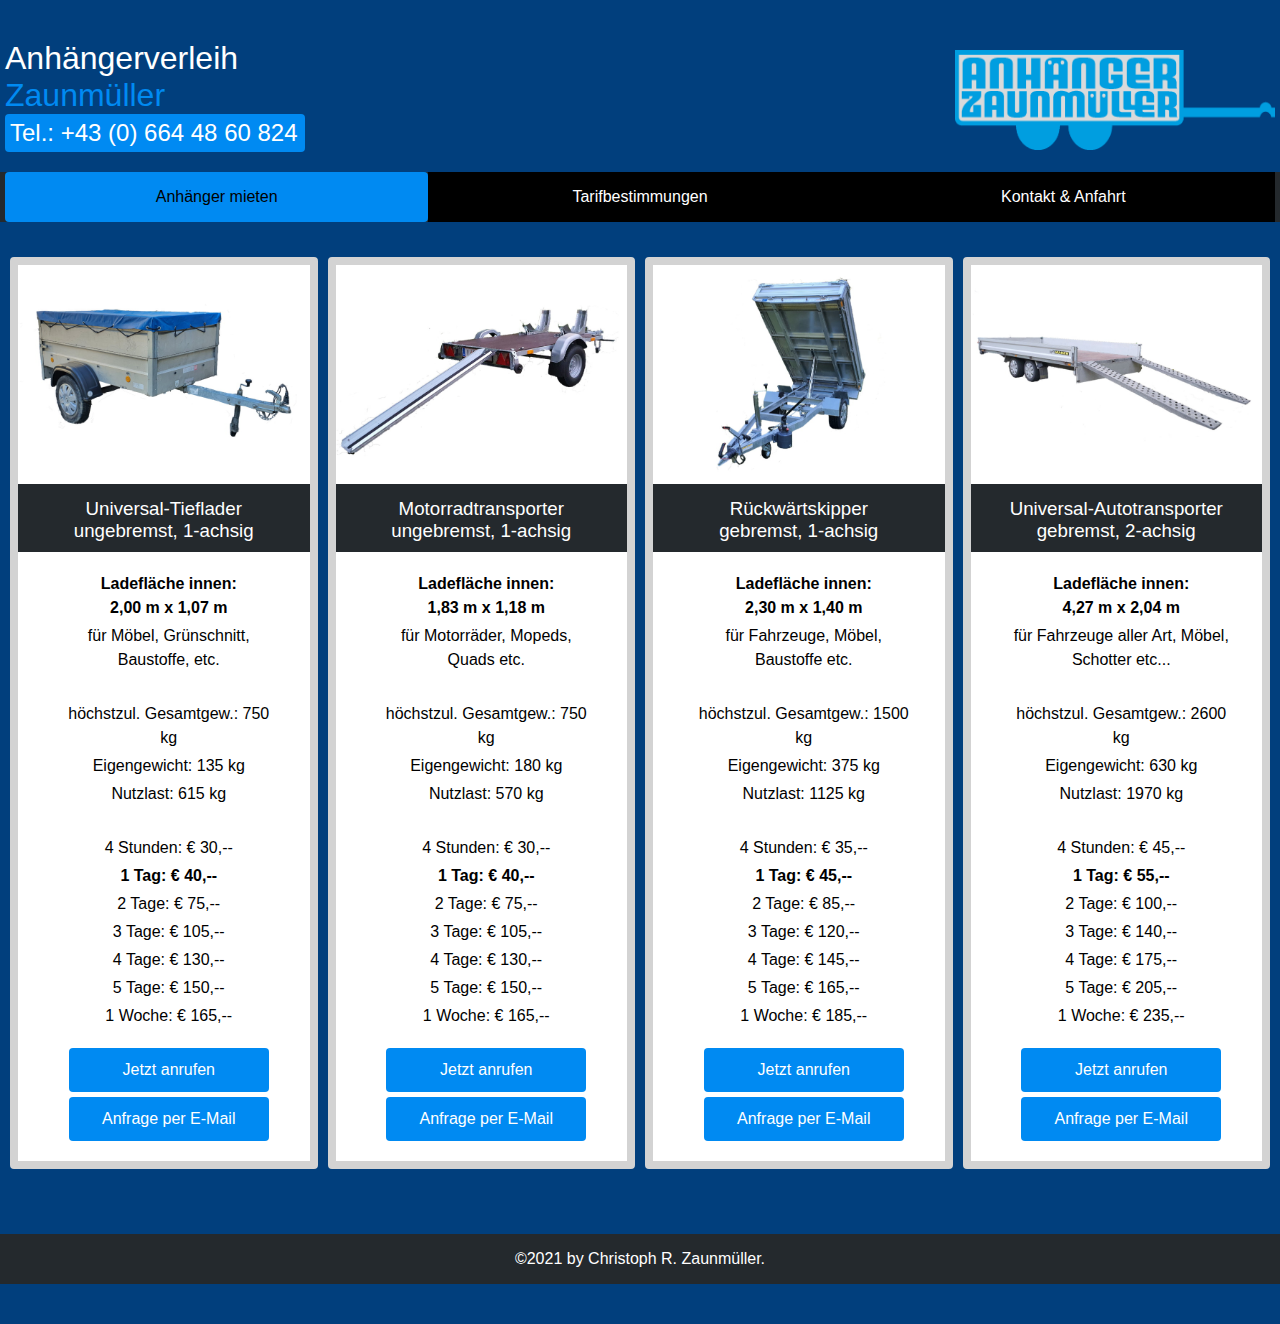
==== index.html @ d3599e5f "minor changes" ====
<!DOCTYPE html>
<html lang="de">
  <head>
    <meta charset="utf-8" />
    <meta name="viewport" content="width=device-width" />
    <title>Anh&auml;ngerverleih Zaunm&uuml;ller</title>
    <link rel="stylesheet" href="style.css">
  </head>
  <body>
    <div class='header'>
        <div class='header_headline'>
            <div>
                <h1>Anh&auml;ngerverleih <span class="blue_text">Zaunm&uuml;ller</span><h1>
            </div>
            <div class="blue_box"><a href="tel:+436644860824" >
                <h2>Tel.: +43 (0) 664 48 60 824​​</h2></a>
            </div>
        </div>
        <div class="logo">
            <img src="img/logo.png" width="320px" height="100px"/>
        </div>
    </div>
    <div class='menu'>
        <ul>
            <li><a href='index.html' class='active'>Anh&auml;nger mieten</a></li>
            <li><a href='tarife.html'>Tarifbestimmungen</a></li>
            <li><a href='kontakt.html'>Kontakt &amp; Anfahrt</a></li>
        </ul>
    </div>
    <div class='content'>
        <div>
            <a href='anh1.html' class='content_image'>
                <img src="img/Anh1.jpg"/>
                <h3>Universal-Tieflader<br />ungebremst, 1&#8209;achsig</h3>
                <div class='small_content_text'>
                    <div>ab € 30,--</div>
                </div>
            </a>
            <div class='content_text'>
                <ul>
                    <li class='content_bold'>Ladefläche innen:<br>2,00 m x 1,07 m</li>
                    <li>für Möbel, Grünschnitt, Baustoffe, etc.</li>
                    <div class='placeholder'></div>
                    <li>höchstzul. Gesamtgew.: 750 kg</li>
                    <li>Eigengewicht: 135 kg</li>
                    <li>Nutzlast: 615 kg</li>
                    <div class='placeholder'></div>
                    <li>4 Stunden: € 30,--</li>
                    <li class='content_bold'>1 Tag: € 40,--</li>
                    <li>2 Tage: € 75,--</li>
                    <li>3 Tage: € 105,--</li>
                    <li>4 Tage: € 130,--</li>
                    <li>5 Tage: € 150,--</li>
                    <li>1 Woche: € 165,--</li>
                </ul>
                <a href="tel:+436644860824" class='content_button'>Jetzt anrufen</a>
                <a href='mailto:user.chris15@gmail.com?subject=RESERVIERUNGSANFRAGE Kleiner Einachsanhänger' class='content_button'>Anfrage per E-Mail</a>
            </div>
        </div>
        <div>
            <a href='anh2.html' class='content_image'>
                <img src="img/Anh2.jpg"/>
                <h3>Motorradtransporter<br />ungebremst, 1&#8209;achsig</h3>
                <div class='small_content_text'>
                    <div>ab € 30,--</div>
                </div>
            </a>
            <div class='content_text'>
                <ul>
                    <li class='content_bold'>Ladefläche innen:<br>1,83 m x 1,18 m</li>
                    <li>für Motorräder, Mopeds, Quads etc.</li>
                    <div class='placeholder'></div>
                    <li>höchstzul. Gesamtgew.: 750 kg</li>
                    <li>Eigengewicht: 180 kg</li>
                    <li>Nutzlast: 570 kg</li>
                    <div class='placeholder'></div>
                    <li>4 Stunden: € 30,--</li>
                    <li class='content_bold'>1 Tag: € 40,--</li>
                    <li>2 Tage: € 75,--</li>
                    <li>3 Tage: € 105,--</li>
                    <li>4 Tage: € 130,--</li>
                    <li>5 Tage: € 150,--</li>
                    <li>1 Woche: € 165,--</li>
                </ul>
                <a href="tel:+436644860824" class='content_button'>Jetzt anrufen</a>
                <a href='mailto:user.chris15@gmail.com?subject=RESERVIERUNGSANFRAGE Kleiner Einachsanhänger' class='content_button'>Anfrage per E-Mail</a>
            </div>
        </div>
        <div>
            <a href='anh3.html' class="content_image">
                <img src="img/Anh3.jpg"/>
                <h3>Rückwärtskipper<br />gebremst, 1&#8209;achsig</h3>
                <div class='small_content_text extend_smal_content_text'>
                    <div>ab € 35,--</div>
                </div>
            </a>
            <div class='content_text'>
                <ul>
                    <li class='content_bold'>Ladefläche innen:<br>2,30 m x 1,40 m</li>
                    <li>für Fahrzeuge, Möbel, Baustoffe etc.</li>
                    <div class='placeholder'></div>
                    <li>höchstzul. Gesamtgew.: 1500 kg</li>
                    <li>Eigengewicht: 375 kg</li>
                    <li>Nutzlast: 1125 kg</li>
                    <div class='placeholder'></div>
                    <li>4 Stunden: € 35,--</li>
                    <li class='content_bold'>1 Tag: € 45,--</li>
                    <li>2 Tage: € 85,--</li>
                    <li>3 Tage: € 120,--</li>
                    <li>4 Tage: € 145,--</li>
                    <li>5 Tage: € 165,--</li>
                    <li>1 Woche: € 185,--</li>
                </ul>
                <a href="tel:+436644860824" class='content_button'>Jetzt anrufen</a>
                <a href='mailto:user.chris15@gmail.com?subject=RESERVIERUNGSANFRAGE Tandem Tieflader' class='content_button'>Anfrage per E-Mail</a>
            </div>
        </div>
        <div>
            <a href='anh4.html' class='content_image'>
                <img src="img/Anh4.jpg"/>
                <h3>Universal-Autotransporter<br />gebremst, 2&#8209;achsig</h3>
                <div class='small_content_text'>
                    <div>ab € 45,--</div>
                </div>
            </a>
            <div class='content_text'>
                <ul>
                    <li class='content_bold'>Ladefläche innen:<br>4,27 m x 2,04 m</li>
                    <li>für Fahrzeuge aller Art, Möbel, Schotter etc...</li>
                    <div class='placeholder'></div>
                    <li>höchstzul. Gesamtgew.: 2600 kg</li>
                    <li>Eigengewicht: 630 kg</li>
                    <li>Nutzlast: 1970 kg</li>
                    <div class='placeholder'></div>
                    <li>4 Stunden: € 45,--</li>
                    <li class='content_bold'>1 Tag: € 55,--</li>
                    <li>2 Tage: € 100,--</li>
                    <li>3 Tage: € 140,--</li>
                    <li>4 Tage: € 175,--</li>
                    <li>5 Tage: € 205,--</li>
                    <li>1 Woche: € 235,--</li>
                </ul>
                <a href="tel:+436644860824" class='content_button'>Jetzt anrufen</a>
                <a href='mailto:user.chris15@gmail.com?subject=RESERVIERUNGSANFRAGE Tandem Hochlader' class='content_button'>Anfrage per E-Mail</a>
            </div>
        </div>
    </div>
    <div class='footer'>
        &copy;2021 by Christoph R. Zaunmüller. 
    </div>
  </body>
</html>
---- style.css ----
* {
    margin: 0;
    padding: 0;
    box-sizing: border-box;
    font-family: Century Gothic, CenturyGothic, AppleGothic, Arial, sans-serif;
}


html {
  font-family: "Century Gothic", CenturyGothic, sans-serif;
  font-weight: 400;
  font-style: normal;
}

body {
    background-color: rgb(1,63,125);
    padding: 40px 0;
    min-width: 430px;
}
div.header {
    background-color: rgb(1,63,125);
    margin: 0 auto;
    max-width: 1270px;
    color: white;
    display: flex;
    justify-content: space-between;
}

div.header > div {
    min-height: 100px;
    max-width: 300px;
    min-width: 300px;
    flex: 1;
}

div.header > div.logo {
    max-width: 320px;
    min-width: 320px;
    height: 100px;
    flex: 1;
    display: block;
    margin-top: 10px;
}

h1, h2, h3 {
    font-weight: normal;
}

.blue_text {
    color: rgb(0,138,242);
}

.blue_box {
    padding: 5px;
    background-color: rgb(0,138,242);
    color: white;
    border-radius: 4px;
    width: 300px;
}

.content_bold {
    font-weight: bold;
}


div.menu {
    background-color: rgb(36,41,45);
    min-height: 50px;
    margin: 20px 0;
}

.menu ul {
    list-style: none;
    max-width: 1270px;
    margin: 0 auto;
    display: flex;
}
.menu li {
    flex: 1;
}
.menu li a {
    background-color: black;
    color: white;
    transition: 0.2s;
    text-decoration: none;
    padding: 16px 5px;
    display: inline-block;
    width: 100%;
    text-align: center;
}

.menu li a.active {
    background-color: rgb(0,138,242);
    color: black;
    border-radius: 4px;
}

.menu li a:hover {
    background-color: rgb(0,138,242);
    border-radius: 4px;
}
div.content, div.content_solo {
    max-width: 1280px;
    margin: 30px auto 60px auto;
    display: flex;
    justify-content: space-between;
    padding: 0 5px;
}

div.content > div, div.content_solo > div {
    background-color: white;
    border: 8px solid lightgrey;
    min-width: 200px;
    border-radius: 4px;
    text-align: center;
}

div.content > div {
    margin: 5px;
}

div.content_solo > div {
    margin: 5px auto 5px auto;
}

div.content_solo div.content_image,
div.content a.content_image {
    display: block;
    background-color: rgb(36,41,45);
    color: white;
}
div.content_image img, a.content_image img {
    width: 100%;
}

a.content_image {
    text-decoration: none;
}


div.content div.content_text, div.content_solo div.content_text {
    margin: 20px 30px 20px 40px;
    line-height: 150%;
    font-size: 16px;
}

div.content div.content_text ul, div.content_solo div.content_text ul {
    list-style: none;
    margin: 20px 0;
}

div.content div.content_text li, div.content_solo div.content_text li {
    margin: 4px 0;
}

div.content div.content_text a, div.content_solo div.content_text a {
    display: block;
    width: 200px;
    background-color: rgb(0,138,242);
    color: white;
    transition: 0.2s;
    text-decoration: none;
    padding: 10px 10px;
    text-align: center;
    margin: 5px auto 5px auto;
    border-radius: 4px;
}

.blue_box a {
    color: white;
    text-decoration: none;
}
div.blue_box:hover {
    background-color: rgb(36,41,45);
}

div.content div.content_text a:hover,
div.content_solo div.content_text a:hover {
    background-color: rgb(36,41,45);
}

h3 {
   padding: 10px;
}

div.content_normal {
    color: white;
    max-width: 940px;
    margin: 30px auto 60px auto;
    line-height: 150%;
    padding: 0 10px;
}

div.content_normal p {
    padding: 5px;
}

div.content_normal h3 {
    padding: 5px;
}

div.placeholder {
    margin: 30px;
}

div.footer {
    background-color: rgb(36,41,45);
    min-height: 50px;
    margin: 5 0;
    padding: 16px 0;
    text-align: center;
    color: white;
}
div.small_content_text {
    display: none;
    color: white;
    background-color: rgb(36,41,45);
    padding-bottom: 10px;
}

div.extend_smal_content_text {
    height: 48px;
}

.map {
    width: 100%;
    height: 450px;
}

@media all and (max-width: 960px) {
    .menu ul, .header, .content {
        flex-wrap: wrap;
    }
    .menu li, .header > div {
        flex: 1 1 50%;
        flex-basis: 100%;
    }
    .content > div {
        flex: 1 1 calc(50% - 20px);
    }

    div.content div.content_text {
        display: none;
    }
    div.header > div {
        margin-left: auto;
        margin-right: auto;
    }
    div.header h1 {
        text-align: center;
    }
    .blue_box {
        margin-left: auto;
        margin-right: auto;
    }
    .blue_box a {
        font-size: 11px;
        text-align: center;
    }
    div.small_content_text {
        display: block;
    }
    
    div.small_content_text {
        display: block;
    }

    a.content_image h3 {
        font-size: 14px;
    }
    
}
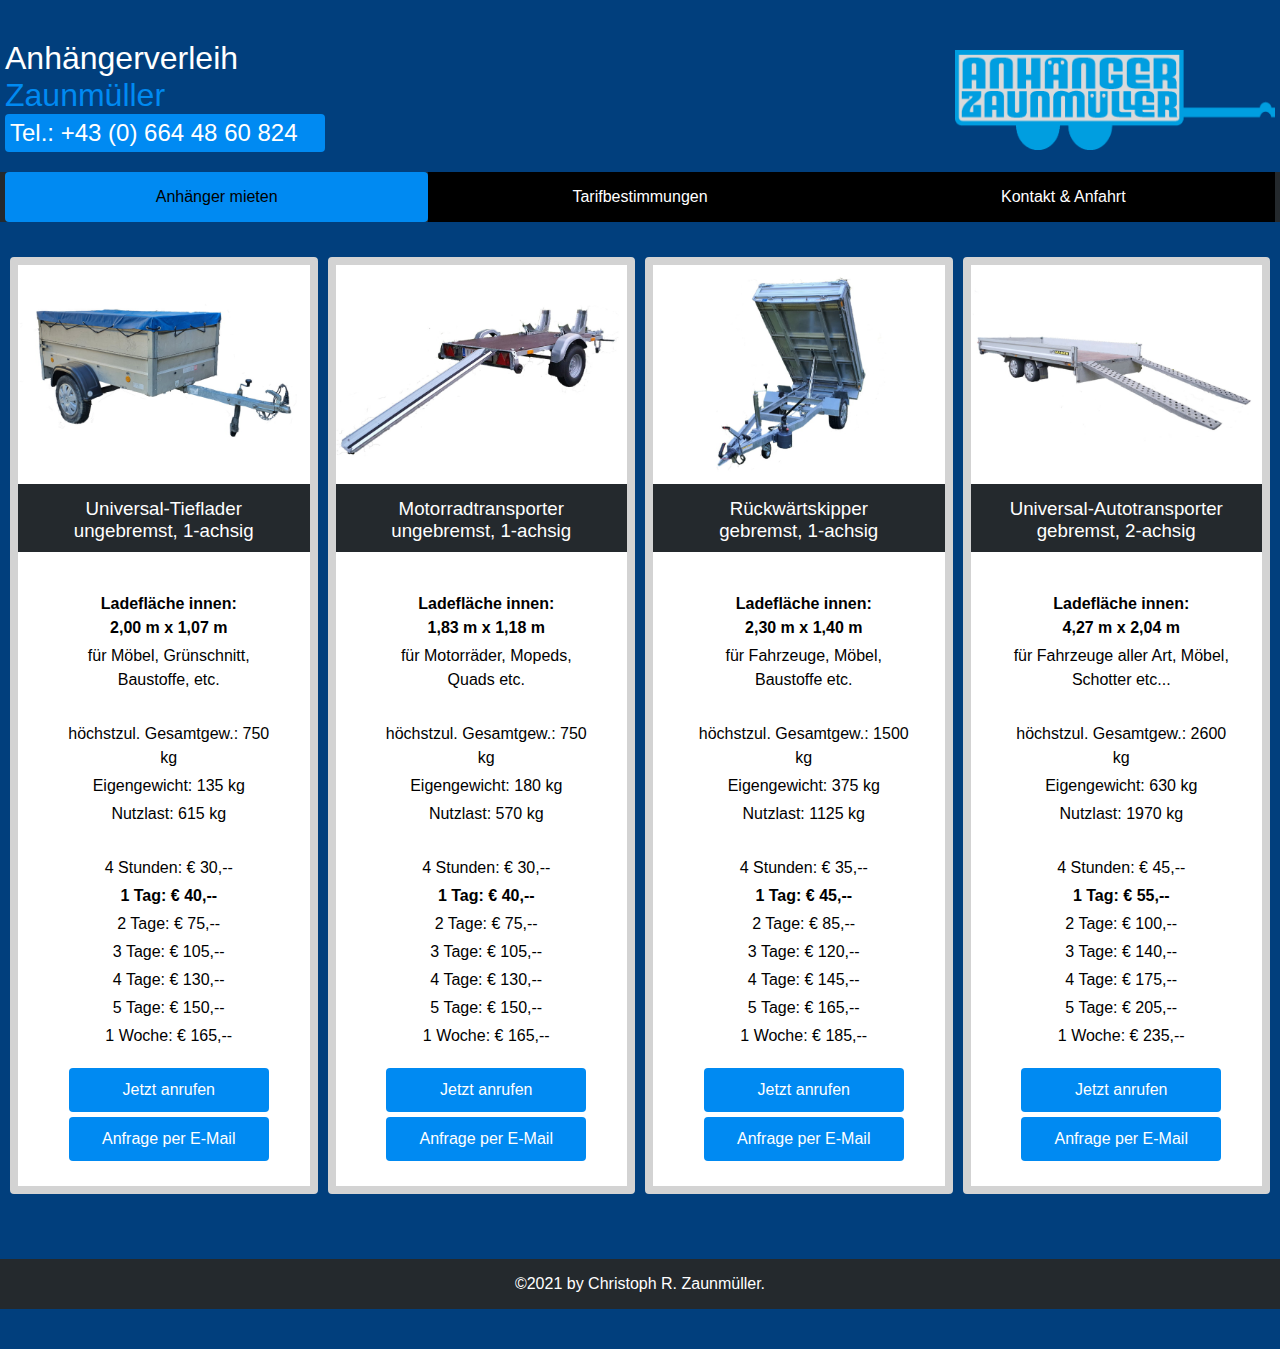
==== commit ea6f4fed: "fix mail and white stripe" ====
--- a/index.html
+++ b/index.html
@@ -54,7 +54,7 @@
                     <li>1 Woche: € 165,--</li>
                 </ul>
                 <a href="tel:+436644860824" class='content_button'>Jetzt anrufen</a>
-                <a href='mailto:user.chris15@gmail.com?subject=RESERVIERUNGSANFRAGE Kleiner Einachsanhänger' class='content_button'>Anfrage per E-Mail</a>
+                <a href='mailto:anfrage@verleih-linz.at?subject=RESERVIERUNGSANFRAGE Universal-Tieflader' class='content_button'>Anfrage per E-Mail</a>
             </div>
         </div>
         <div>
@@ -83,14 +83,14 @@
                     <li>1 Woche: € 165,--</li>
                 </ul>
                 <a href="tel:+436644860824" class='content_button'>Jetzt anrufen</a>
-                <a href='mailto:user.chris15@gmail.com?subject=RESERVIERUNGSANFRAGE Kleiner Einachsanhänger' class='content_button'>Anfrage per E-Mail</a>
+                <a href='mailto:anfrage@verleih-linz.at?subject=RESERVIERUNGSANFRAGE Motorradtransporter' class='content_button'>Anfrage per E-Mail</a>
             </div>
         </div>
         <div>
             <a href='anh3.html' class="content_image">
                 <img src="img/Anh3.jpg"/>
                 <h3>Rückwärtskipper<br />gebremst, 1&#8209;achsig</h3>
-                <div class='small_content_text extend_smal_content_text'>
+                <div class='small_content_text'>
                     <div>ab € 35,--</div>
                 </div>
             </a>
@@ -112,7 +112,7 @@
                     <li>1 Woche: € 185,--</li>
                 </ul>
                 <a href="tel:+436644860824" class='content_button'>Jetzt anrufen</a>
-                <a href='mailto:user.chris15@gmail.com?subject=RESERVIERUNGSANFRAGE Tandem Tieflader' class='content_button'>Anfrage per E-Mail</a>
+                <a href='mailto:anfrage@verleih-linz.at?subject=RESERVIERUNGSANFRAGE Rückwärtskipper' class='content_button'>Anfrage per E-Mail</a>
             </div>
         </div>
         <div>
@@ -141,7 +141,7 @@
                     <li>1 Woche: € 235,--</li>
                 </ul>
                 <a href="tel:+436644860824" class='content_button'>Jetzt anrufen</a>
-                <a href='mailto:user.chris15@gmail.com?subject=RESERVIERUNGSANFRAGE Tandem Hochlader' class='content_button'>Anfrage per E-Mail</a>
+                <a href='mailto:anfrage@verleih-linz.at?subject=RESERVIERUNGSANFRAGE Universal-Autotransporter' class='content_button'>Anfrage per E-Mail</a>
             </div>
         </div>
     </div>
--- a/style.css
+++ b/style.css
@@ -28,8 +28,8 @@
 
 div.header > div {
     min-height: 100px;
-    max-width: 300px;
-    min-width: 300px;
+    max-width: 320px;
+    min-width: 320px;
     flex: 1;
 }
 
@@ -55,7 +55,7 @@
     background-color: rgb(0,138,242);
     color: white;
     border-radius: 4px;
-    width: 300px;
+    width: 320px;
 }
 
 .content_bold {
@@ -108,7 +108,7 @@
 }
 
 div.content > div, div.content_solo > div {
-    background-color: white;
+    background-color: rgb(36,41,45);
     border: 8px solid lightgrey;
     min-width: 200px;
     border-radius: 4px;
@@ -139,9 +139,10 @@
 
 
 div.content div.content_text, div.content_solo div.content_text {
-    margin: 20px 30px 20px 40px;
+    padding: 20px 30px 20px 40px;
     line-height: 150%;
     font-size: 16px;
+    background-color: #FFF;
 }
 
 div.content div.content_text ul, div.content_solo div.content_text ul {
@@ -218,10 +219,6 @@
     padding-bottom: 10px;
 }
 
-div.extend_smal_content_text {
-    height: 48px;
-}
-
 .map {
     width: 100%;
     height: 450px;
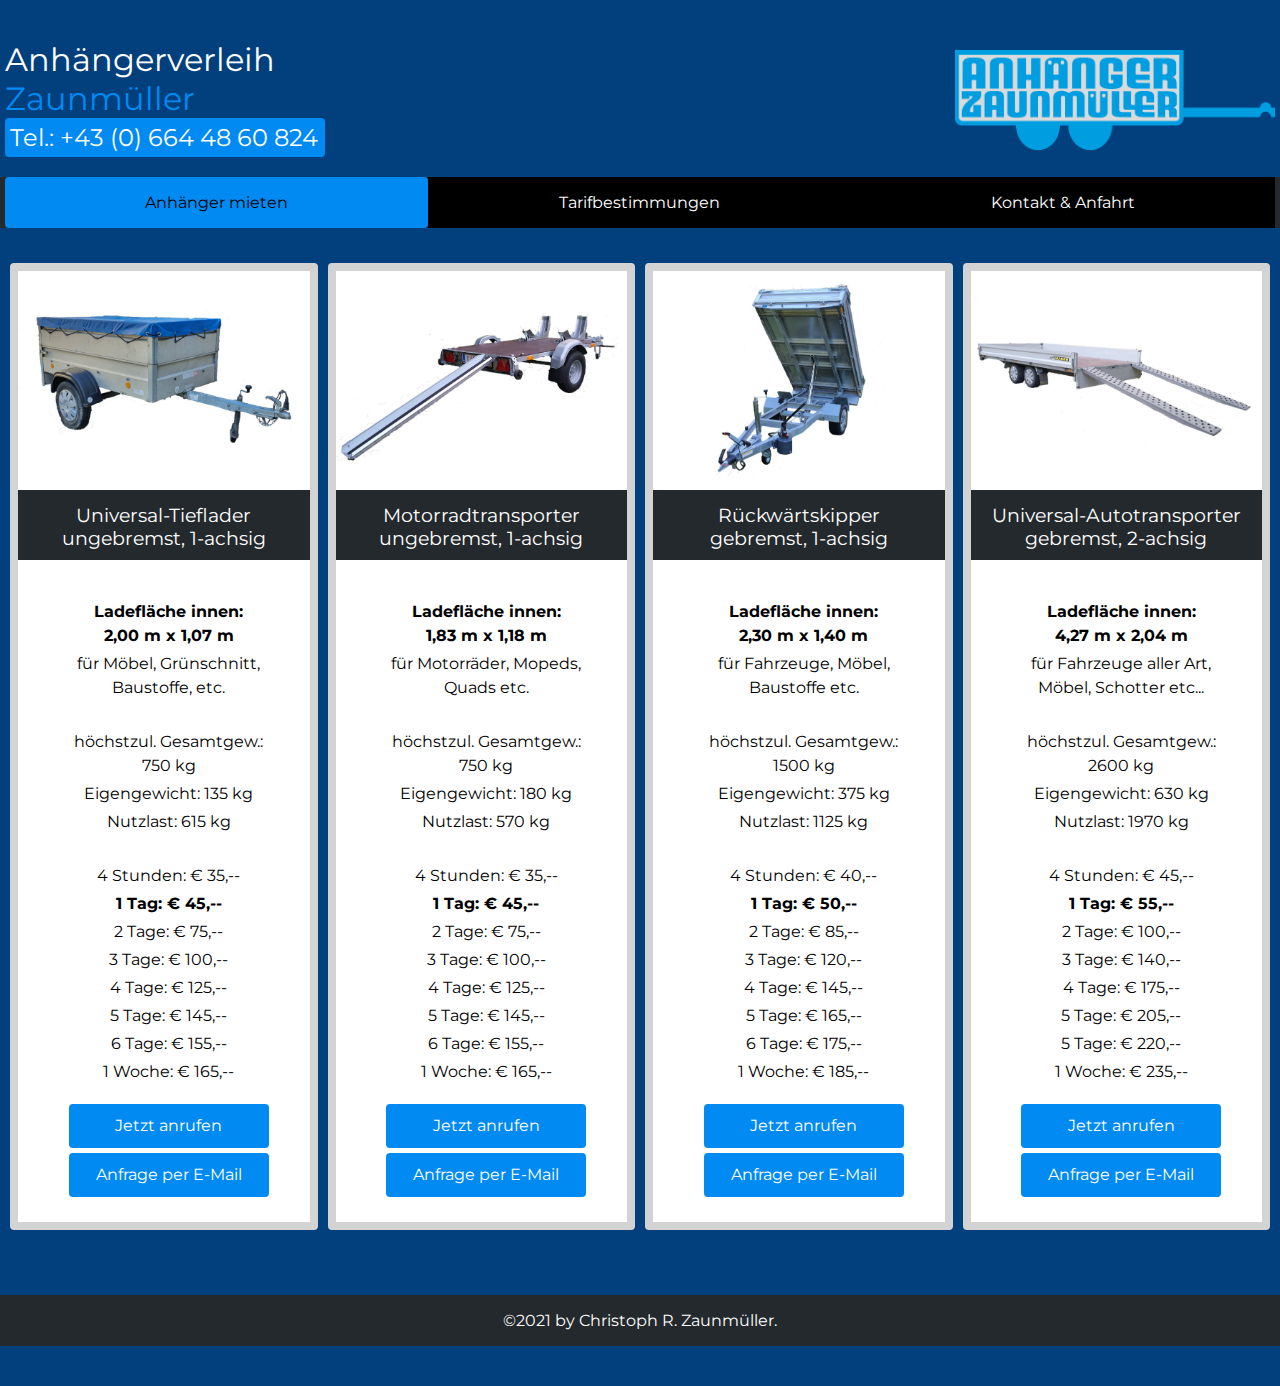
==== commit 9bbf6ab5: "tarifanpassungen, custom font" ====
--- a/index.html
+++ b/index.html
@@ -33,7 +33,7 @@
                 <img src="img/Anh1.jpg"/>
                 <h3>Universal-Tieflader<br />ungebremst, 1&#8209;achsig</h3>
                 <div class='small_content_text'>
-                    <div>ab € 30,--</div>
+                    <div>ab € 35,--</div>
                 </div>
             </a>
             <div class='content_text'>
@@ -45,12 +45,13 @@
                     <li>Eigengewicht: 135 kg</li>
                     <li>Nutzlast: 615 kg</li>
                     <div class='placeholder'></div>
-                    <li>4 Stunden: € 30,--</li>
-                    <li class='content_bold'>1 Tag: € 40,--</li>
+                    <li>4 Stunden: € 35,--</li>
+                    <li class='content_bold'>1 Tag: € 45,--</li>
                     <li>2 Tage: € 75,--</li>
-                    <li>3 Tage: € 105,--</li>
-                    <li>4 Tage: € 130,--</li>
-                    <li>5 Tage: € 150,--</li>
+                    <li>3 Tage: € 100,--</li>
+                    <li>4 Tage: € 125,--</li>
+                    <li>5 Tage: € 145,--</li>
+                    <li>6 Tage: € 155,--</li>
                     <li>1 Woche: € 165,--</li>
                 </ul>
                 <a href="tel:+436644860824" class='content_button'>Jetzt anrufen</a>
@@ -62,7 +63,7 @@
                 <img src="img/Anh2.jpg"/>
                 <h3>Motorradtransporter<br />ungebremst, 1&#8209;achsig</h3>
                 <div class='small_content_text'>
-                    <div>ab € 30,--</div>
+                    <div>ab € 35,--</div>
                 </div>
             </a>
             <div class='content_text'>
@@ -74,12 +75,13 @@
                     <li>Eigengewicht: 180 kg</li>
                     <li>Nutzlast: 570 kg</li>
                     <div class='placeholder'></div>
-                    <li>4 Stunden: € 30,--</li>
-                    <li class='content_bold'>1 Tag: € 40,--</li>
+                    <li>4 Stunden: € 35,--</li>
+                    <li class='content_bold'>1 Tag: € 45,--</li>
                     <li>2 Tage: € 75,--</li>
-                    <li>3 Tage: € 105,--</li>
-                    <li>4 Tage: € 130,--</li>
-                    <li>5 Tage: € 150,--</li>
+                    <li>3 Tage: € 100,--</li>
+                    <li>4 Tage: € 125,--</li>
+                    <li>5 Tage: € 145,--</li>
+                    <li>6 Tage: € 155,--</li>
                     <li>1 Woche: € 165,--</li>
                 </ul>
                 <a href="tel:+436644860824" class='content_button'>Jetzt anrufen</a>
@@ -91,7 +93,7 @@
                 <img src="img/Anh3.jpg"/>
                 <h3>Rückwärtskipper<br />gebremst, 1&#8209;achsig</h3>
                 <div class='small_content_text'>
-                    <div>ab € 35,--</div>
+                    <div>ab € 40,--</div>
                 </div>
             </a>
             <div class='content_text'>
@@ -103,12 +105,13 @@
                     <li>Eigengewicht: 375 kg</li>
                     <li>Nutzlast: 1125 kg</li>
                     <div class='placeholder'></div>
-                    <li>4 Stunden: € 35,--</li>
-                    <li class='content_bold'>1 Tag: € 45,--</li>
+                    <li>4 Stunden: € 40,--</li>
+                    <li class='content_bold'>1 Tag: € 50,--</li>
                     <li>2 Tage: € 85,--</li>
                     <li>3 Tage: € 120,--</li>
                     <li>4 Tage: € 145,--</li>
                     <li>5 Tage: € 165,--</li>
+                    <li>6 Tage: € 175,--</li>
                     <li>1 Woche: € 185,--</li>
                 </ul>
                 <a href="tel:+436644860824" class='content_button'>Jetzt anrufen</a>
@@ -138,6 +141,7 @@
                     <li>3 Tage: € 140,--</li>
                     <li>4 Tage: € 175,--</li>
                     <li>5 Tage: € 205,--</li>
+                    <li>5 Tage: € 220,--</li>
                     <li>1 Woche: € 235,--</li>
                 </ul>
                 <a href="tel:+436644860824" class='content_button'>Jetzt anrufen</a>
--- a/style.css
+++ b/style.css
@@ -1,15 +1,17 @@
+@import url('https://fonts.googleapis.com/css2?family=Montserrat:wght@300&display=swap');
+
 * {
     margin: 0;
     padding: 0;
     box-sizing: border-box;
-    font-family: Century Gothic, CenturyGothic, AppleGothic, Arial, sans-serif;
 }
 
 
 html {
-  font-family: "Century Gothic", CenturyGothic, sans-serif;
+  /*font-family: "Qahiri", "Century Gothic", CenturyGothic, AppleGothic, sans-serif;
   font-weight: 400;
-  font-style: normal;
+  font-style: normal;*/
+  font-family: 'Montserrat', sans-serif;
 }
 
 body {
@@ -108,7 +110,7 @@
 }
 
 div.content > div, div.content_solo > div {
-    background-color: rgb(36,41,45);
+    background-color: white;
     border: 8px solid lightgrey;
     min-width: 200px;
     border-radius: 4px;
@@ -156,7 +158,8 @@
 
 div.content div.content_text a, div.content_solo div.content_text a {
     display: block;
-    width: 200px;
+    max-width: 200px;
+    min-width: 100px;
     background-color: rgb(0,138,242);
     color: white;
     transition: 0.2s;
@@ -232,8 +235,9 @@
         flex: 1 1 50%;
         flex-basis: 100%;
     }
-    .content > div {
+    div.content > div {
         flex: 1 1 calc(50% - 20px);
+        background-color: rgb(36,41,45);
     }
 
     div.content div.content_text {
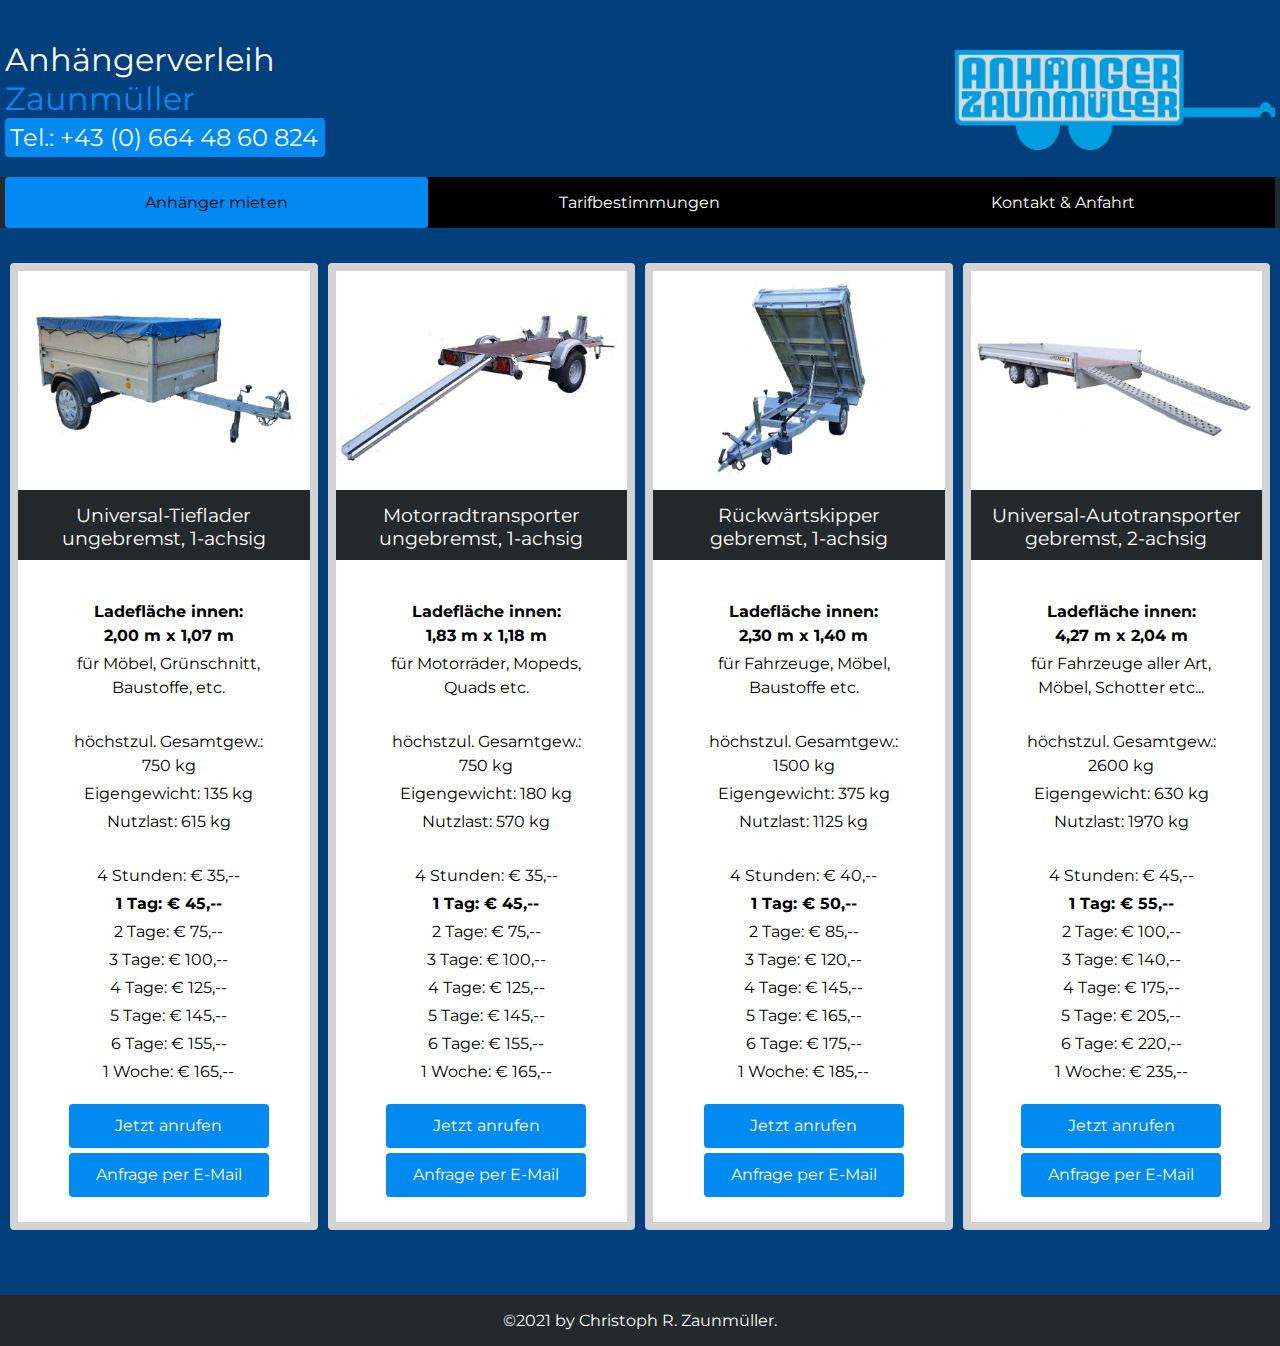
==== commit 5566893c: "fix typos and border" ====
--- a/index.html
+++ b/index.html
@@ -141,7 +141,7 @@
                     <li>3 Tage: € 140,--</li>
                     <li>4 Tage: € 175,--</li>
                     <li>5 Tage: € 205,--</li>
-                    <li>5 Tage: € 220,--</li>
+                    <li>6 Tage: € 220,--</li>
                     <li>1 Woche: € 235,--</li>
                 </ul>
                 <a href="tel:+436644860824" class='content_button'>Jetzt anrufen</a>
--- a/style.css
+++ b/style.css
@@ -12,12 +12,17 @@
   font-weight: 400;
   font-style: normal;*/
   font-family: 'Montserrat', sans-serif;
+  min-height: 100%;
+  height: 1px;
 }
 
 body {
     background-color: rgb(1,63,125);
-    padding: 40px 0;
+    padding: 40px 0 0 0;
     min-width: 430px;
+    min-height: 100%;
+    height: 1px;
+
 }
 div.header {
     background-color: rgb(1,63,125);
@@ -195,6 +200,10 @@
     padding: 0 10px;
 }
 
+div.content_normal, div.content {
+    min-height: calc(100% - 330px);
+}
+
 div.content_normal p {
     padding: 5px;
 }
@@ -210,7 +219,7 @@
 div.footer {
     background-color: rgb(36,41,45);
     min-height: 50px;
-    margin: 5 0;
+    margin: 5px 0;
     padding: 16px 0;
     text-align: center;
     color: white;
@@ -243,6 +252,11 @@
     div.content div.content_text {
         display: none;
     }
+
+    div.content_normal, div.content {
+        min-height: calc(100% - 425px);
+    }
+
     div.header > div {
         margin-left: auto;
         margin-right: auto;
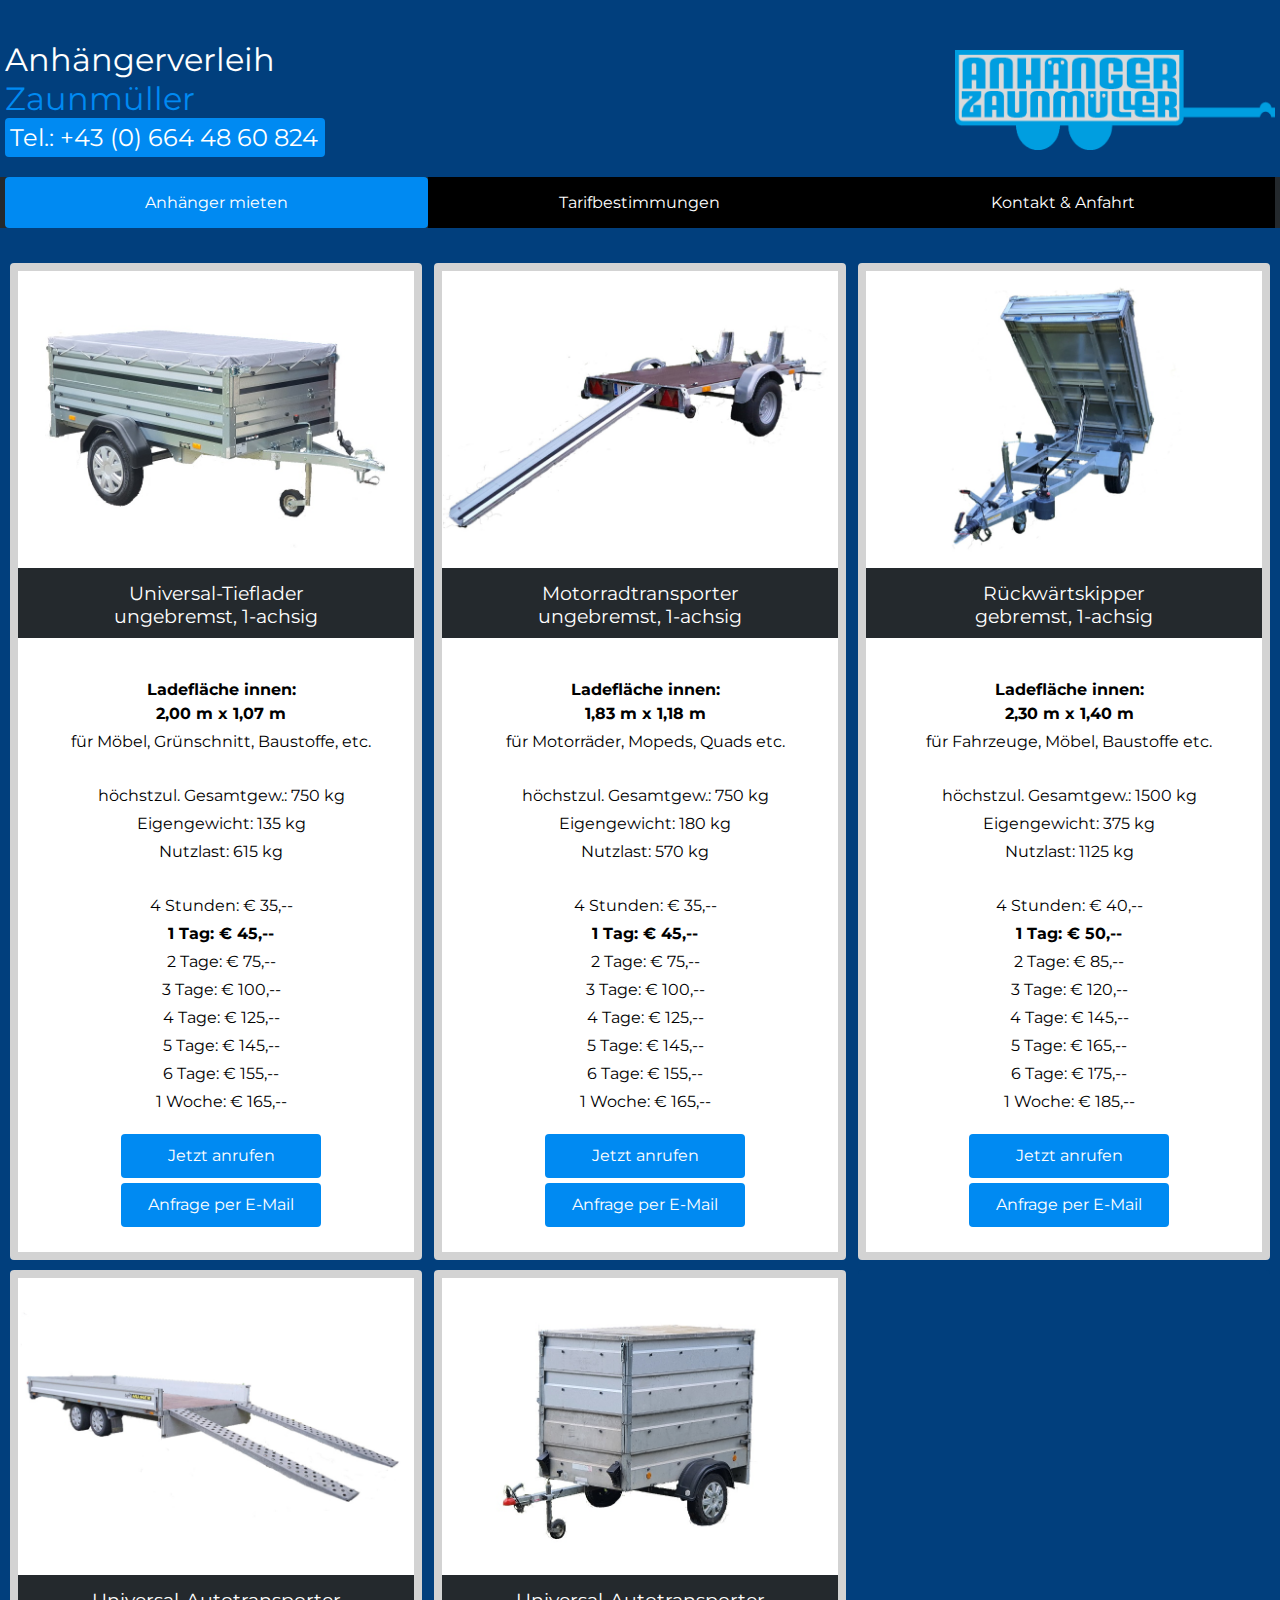
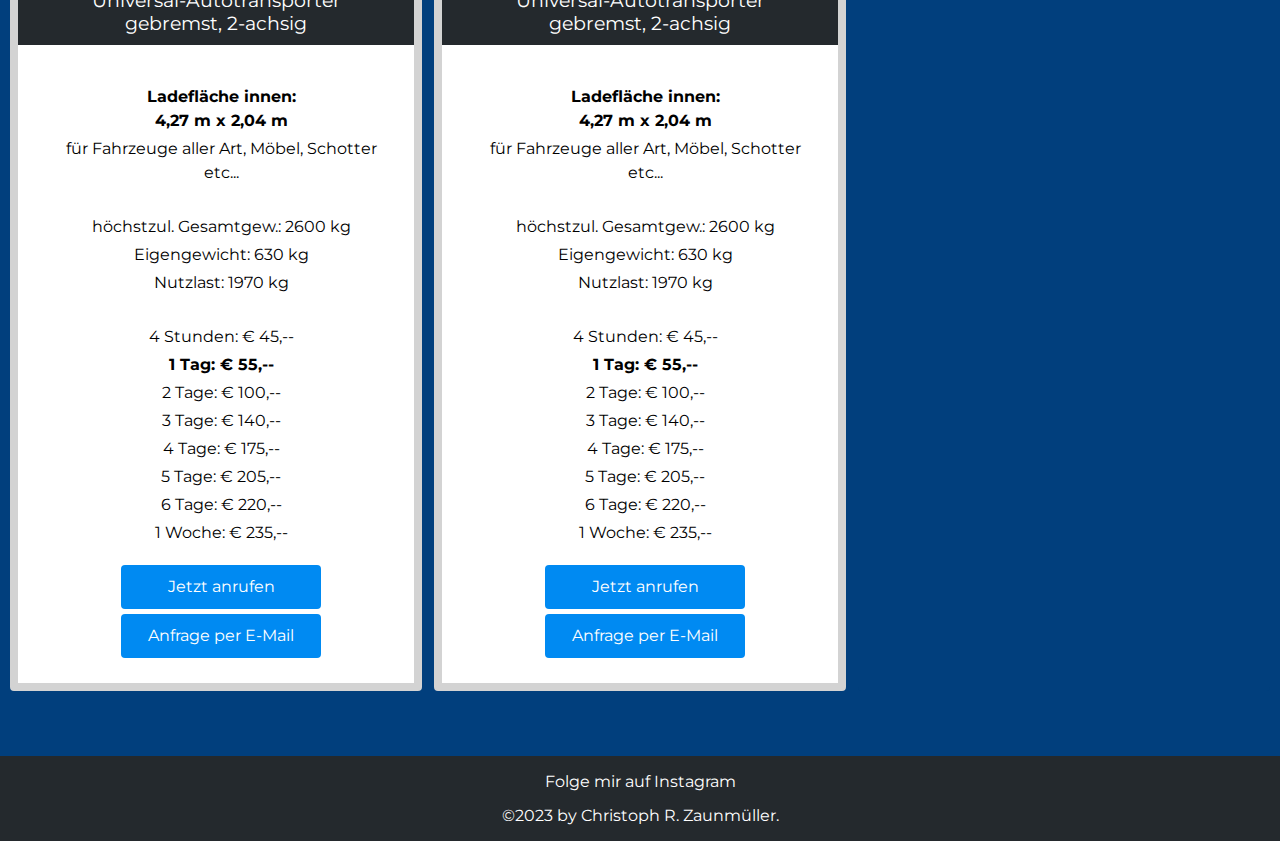
==== commit 3f84b285: "updates" ====
--- a/index.html
+++ b/index.html
@@ -30,7 +30,7 @@
     <div class='content'>
         <div>
             <a href='anh1.html' class='content_image'>
-                <img src="img/Anh1.jpg"/>
+                <img src="img/Anh5.jpg"/>
                 <h3>Universal-Tieflader<br />ungebremst, 1&#8209;achsig</h3>
                 <div class='small_content_text'>
                     <div>ab € 35,--</div>
@@ -148,9 +148,43 @@
                 <a href='mailto:anfrage@verleih-linz.at?subject=RESERVIERUNGSANFRAGE Universal-Autotransporter' class='content_button'>Anfrage per E-Mail</a>
             </div>
         </div>
+        <div>
+            <a href='anh5.html' class='content_image'>
+                <img src="img/Anh6.jpg"/>
+                <h3>Universal-Autotransporter<br />gebremst, 2&#8209;achsig</h3>
+                <div class='small_content_text'>
+                    <div>ab € 45,--</div>
+                </div>
+            </a>
+            <div class='content_text'>
+                <ul>
+                    <li class='content_bold'>Ladefläche innen:<br>4,27 m x 2,04 m</li>
+                    <li>für Fahrzeuge aller Art, Möbel, Schotter etc...</li>
+                    <div class='placeholder'></div>
+                    <li>höchstzul. Gesamtgew.: 2600 kg</li>
+                    <li>Eigengewicht: 630 kg</li>
+                    <li>Nutzlast: 1970 kg</li>
+                    <div class='placeholder'></div>
+                    <li>4 Stunden: € 45,--</li>
+                    <li class='content_bold'>1 Tag: € 55,--</li>
+                    <li>2 Tage: € 100,--</li>
+                    <li>3 Tage: € 140,--</li>
+                    <li>4 Tage: € 175,--</li>
+                    <li>5 Tage: € 205,--</li>
+                    <li>6 Tage: € 220,--</li>
+                    <li>1 Woche: € 235,--</li>
+                </ul>
+                <a href="tel:+436644860824" class='content_button'>Jetzt anrufen</a>
+                <a href='mailto:anfrage@verleih-linz.at?subject=RESERVIERUNGSANFRAGE Universal-Autotransporter' class='content_button'>Anfrage per E-Mail</a>
+            </div>
+        </div>
+        <div class="content-placeholder">
+        </div>
     </div>
     <div class='footer'>
-        &copy;2021 by Christoph R. Zaunmüller. 
+        <div><a href="https://www.instagram.com/user_chris1/?hl=de">Folge mir auf Instagram</a></div>
+        <div class="divider"></div>
+        <div>&copy;2023 by Christoph R. Zaunmüller. </div>
     </div>
   </body>
 </html>--- a/style.css
+++ b/style.css
@@ -98,26 +98,33 @@
 
 .menu li a.active {
     background-color: rgb(0,138,242);
-    color: black;
+    color: white;
     border-radius: 4px;
 }
 
 .menu li a:hover {
+    background-color: rgb(57, 65, 71);
+    border-radius: 4px;
+}
+
+.menu li a.active:hover {
     background-color: rgb(0,138,242);
     border-radius: 4px;
 }
+
 div.content, div.content_solo {
     max-width: 1280px;
     margin: 30px auto 60px auto;
     display: flex;
     justify-content: space-between;
     padding: 0 5px;
+    flex-wrap: wrap;
 }
 
 div.content > div, div.content_solo > div {
     background-color: white;
     border: 8px solid lightgrey;
-    min-width: 200px;
+    max-width: 412px;
     border-radius: 4px;
     text-align: center;
 }
@@ -180,17 +187,18 @@
     text-decoration: none;
 }
 div.blue_box:hover {
-    background-color: rgb(36,41,45);
+    background-color: rgb(57, 65, 71);
 }
 
 div.content div.content_text a:hover,
 div.content_solo div.content_text a:hover {
-    background-color: rgb(36,41,45);
+    background-color: rgb(57, 65, 71);
 }
 
 h3 {
    padding: 10px;
 }
+
 
 div.content_normal {
     color: white;
@@ -224,11 +232,29 @@
     text-align: center;
     color: white;
 }
+
+div.footer div.divider {
+    margin: 15px 0;
+}
+
 div.small_content_text {
     display: none;
     color: white;
     background-color: rgb(36,41,45);
     padding-bottom: 10px;
+}
+
+div.footer a {
+    color: white;
+    text-decoration: none;
+}
+
+div.content > div.content-placeholder {
+    display: block;
+    border:none;
+    background-color: rgb(1,63,125);
+    max-width: 412px;
+    width: 100%
 }
 
 .map {
@@ -283,5 +309,4 @@
     a.content_image h3 {
         font-size: 14px;
     }
-    
-}
+}
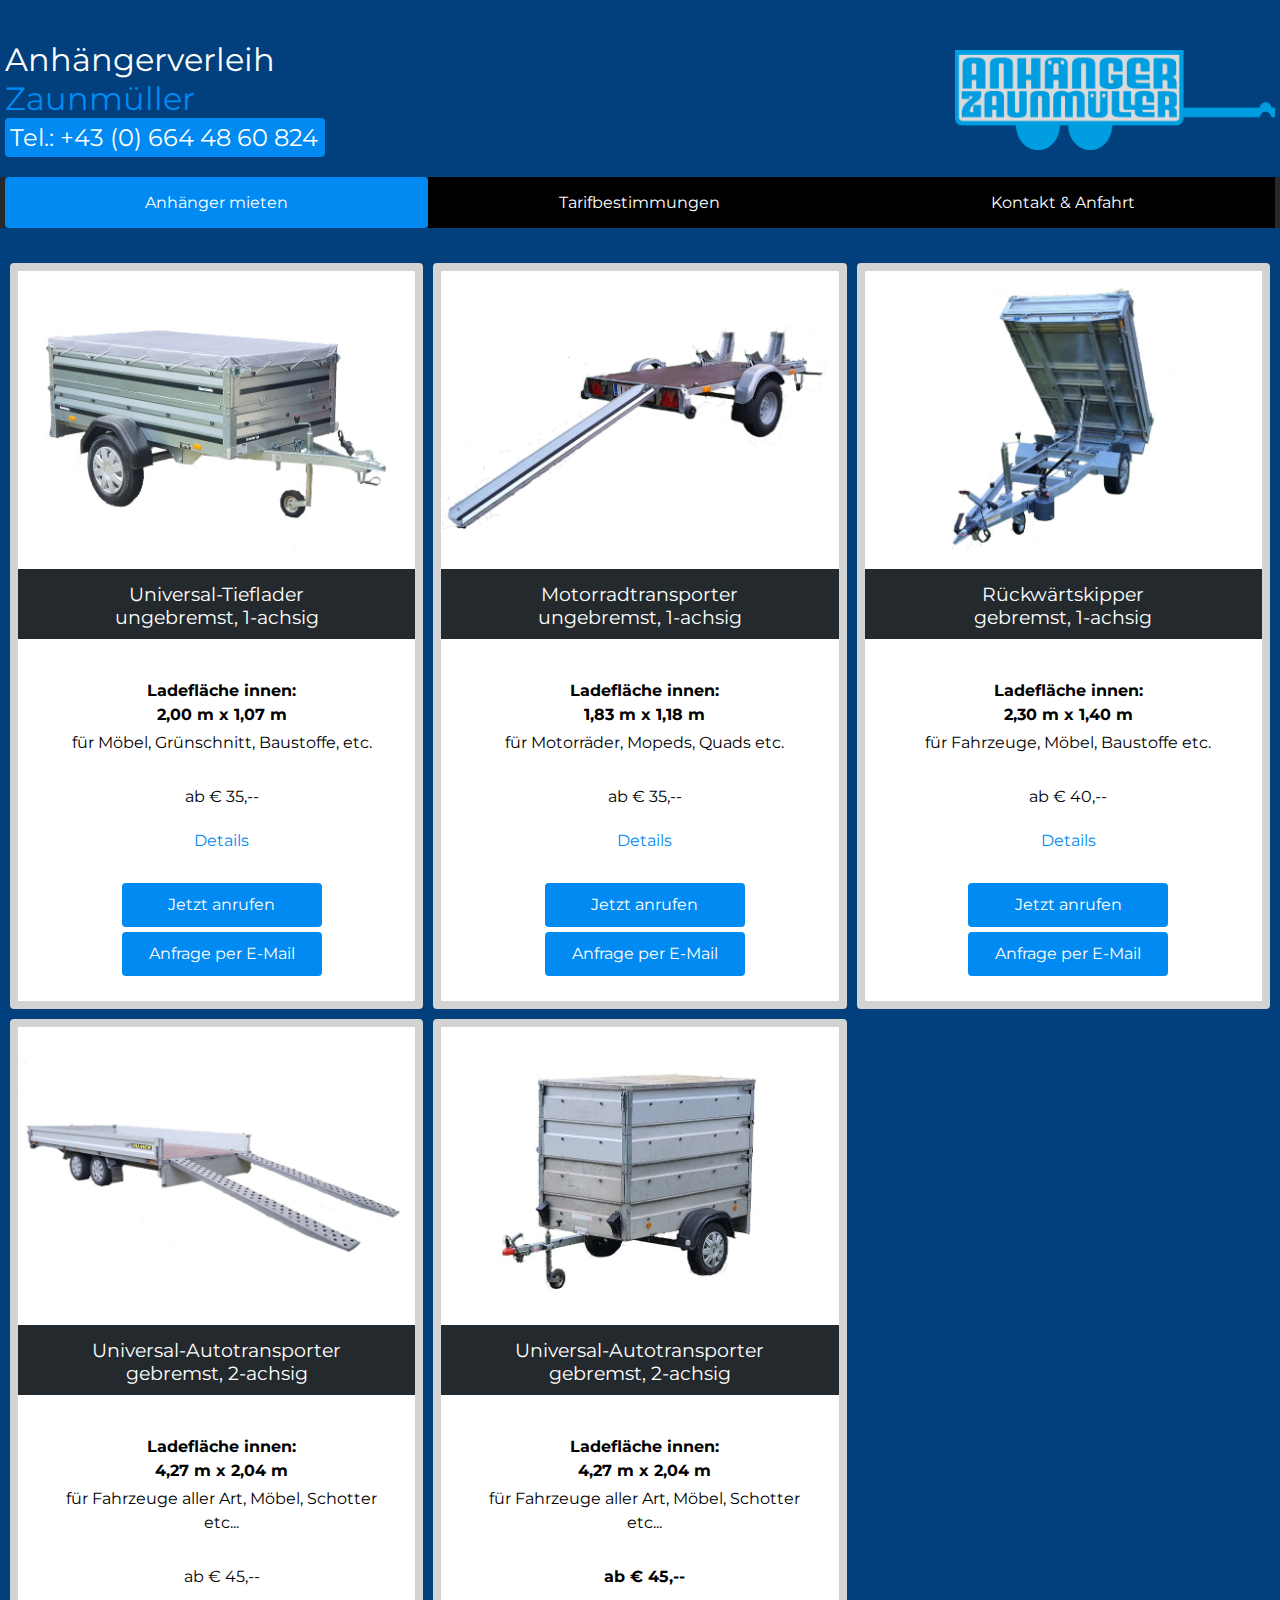
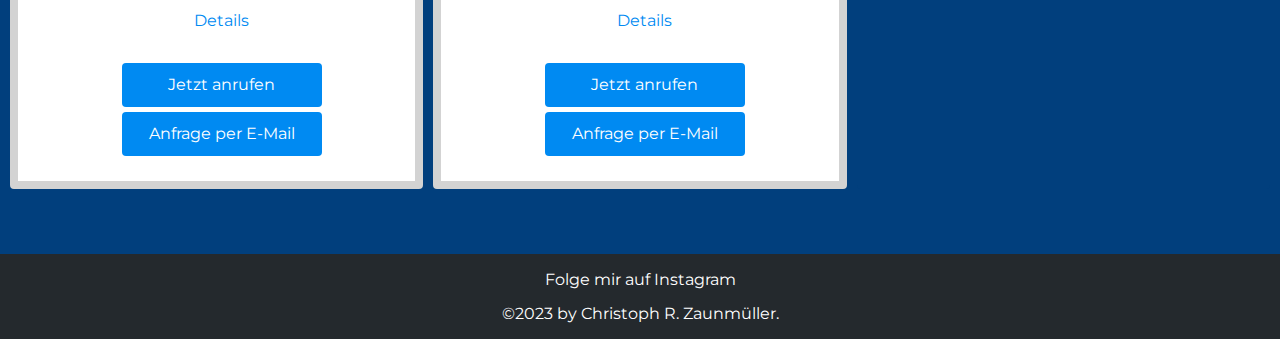
==== commit 0b13b9c3: "update" ====
--- a/index.html
+++ b/index.html
@@ -41,19 +41,10 @@
                     <li class='content_bold'>Ladefläche innen:<br>2,00 m x 1,07 m</li>
                     <li>für Möbel, Grünschnitt, Baustoffe, etc.</li>
                     <div class='placeholder'></div>
-                    <li>höchstzul. Gesamtgew.: 750 kg</li>
-                    <li>Eigengewicht: 135 kg</li>
-                    <li>Nutzlast: 615 kg</li>
-                    <div class='placeholder'></div>
-                    <li>4 Stunden: € 35,--</li>
-                    <li class='content_bold'>1 Tag: € 45,--</li>
-                    <li>2 Tage: € 75,--</li>
-                    <li>3 Tage: € 100,--</li>
-                    <li>4 Tage: € 125,--</li>
-                    <li>5 Tage: € 145,--</li>
-                    <li>6 Tage: € 155,--</li>
-                    <li>1 Woche: € 165,--</li>
+                    <li>ab € 35,--</li>
                 </ul>
+                <a href='anh1.html'>Details</a>
+                <div class='placeholder'></div>
                 <a href="tel:+436644860824" class='content_button'>Jetzt anrufen</a>
                 <a href='mailto:anfrage@verleih-linz.at?subject=RESERVIERUNGSANFRAGE Universal-Tieflader' class='content_button'>Anfrage per E-Mail</a>
             </div>
@@ -71,19 +62,10 @@
                     <li class='content_bold'>Ladefläche innen:<br>1,83 m x 1,18 m</li>
                     <li>für Motorräder, Mopeds, Quads etc.</li>
                     <div class='placeholder'></div>
-                    <li>höchstzul. Gesamtgew.: 750 kg</li>
-                    <li>Eigengewicht: 180 kg</li>
-                    <li>Nutzlast: 570 kg</li>
-                    <div class='placeholder'></div>
-                    <li>4 Stunden: € 35,--</li>
-                    <li class='content_bold'>1 Tag: € 45,--</li>
-                    <li>2 Tage: € 75,--</li>
-                    <li>3 Tage: € 100,--</li>
-                    <li>4 Tage: € 125,--</li>
-                    <li>5 Tage: € 145,--</li>
-                    <li>6 Tage: € 155,--</li>
-                    <li>1 Woche: € 165,--</li>
+                    <li>ab € 35,--</li>
                 </ul>
+                <a href='anh2.html'>Details</a>
+                <div class='placeholder'></div>
                 <a href="tel:+436644860824" class='content_button'>Jetzt anrufen</a>
                 <a href='mailto:anfrage@verleih-linz.at?subject=RESERVIERUNGSANFRAGE Motorradtransporter' class='content_button'>Anfrage per E-Mail</a>
             </div>
@@ -101,19 +83,10 @@
                     <li class='content_bold'>Ladefläche innen:<br>2,30 m x 1,40 m</li>
                     <li>für Fahrzeuge, Möbel, Baustoffe etc.</li>
                     <div class='placeholder'></div>
-                    <li>höchstzul. Gesamtgew.: 1500 kg</li>
-                    <li>Eigengewicht: 375 kg</li>
-                    <li>Nutzlast: 1125 kg</li>
-                    <div class='placeholder'></div>
-                    <li>4 Stunden: € 40,--</li>
-                    <li class='content_bold'>1 Tag: € 50,--</li>
-                    <li>2 Tage: € 85,--</li>
-                    <li>3 Tage: € 120,--</li>
-                    <li>4 Tage: € 145,--</li>
-                    <li>5 Tage: € 165,--</li>
-                    <li>6 Tage: € 175,--</li>
-                    <li>1 Woche: € 185,--</li>
+                    <li>ab € 40,--</li>
                 </ul>
+                <a href='anh3.html'>Details</a>
+                <div class='placeholder'></div>
                 <a href="tel:+436644860824" class='content_button'>Jetzt anrufen</a>
                 <a href='mailto:anfrage@verleih-linz.at?subject=RESERVIERUNGSANFRAGE Rückwärtskipper' class='content_button'>Anfrage per E-Mail</a>
             </div>
@@ -131,19 +104,10 @@
                     <li class='content_bold'>Ladefläche innen:<br>4,27 m x 2,04 m</li>
                     <li>für Fahrzeuge aller Art, Möbel, Schotter etc...</li>
                     <div class='placeholder'></div>
-                    <li>höchstzul. Gesamtgew.: 2600 kg</li>
-                    <li>Eigengewicht: 630 kg</li>
-                    <li>Nutzlast: 1970 kg</li>
-                    <div class='placeholder'></div>
-                    <li>4 Stunden: € 45,--</li>
-                    <li class='content_bold'>1 Tag: € 55,--</li>
-                    <li>2 Tage: € 100,--</li>
-                    <li>3 Tage: € 140,--</li>
-                    <li>4 Tage: € 175,--</li>
-                    <li>5 Tage: € 205,--</li>
-                    <li>6 Tage: € 220,--</li>
-                    <li>1 Woche: € 235,--</li>
+                    <li>ab € 45,--</li>
                 </ul>
+                <a href='anh4.html'>Details</a>
+                <div class='placeholder'></div>
                 <a href="tel:+436644860824" class='content_button'>Jetzt anrufen</a>
                 <a href='mailto:anfrage@verleih-linz.at?subject=RESERVIERUNGSANFRAGE Universal-Autotransporter' class='content_button'>Anfrage per E-Mail</a>
             </div>
@@ -161,19 +125,10 @@
                     <li class='content_bold'>Ladefläche innen:<br>4,27 m x 2,04 m</li>
                     <li>für Fahrzeuge aller Art, Möbel, Schotter etc...</li>
                     <div class='placeholder'></div>
-                    <li>höchstzul. Gesamtgew.: 2600 kg</li>
-                    <li>Eigengewicht: 630 kg</li>
-                    <li>Nutzlast: 1970 kg</li>
-                    <div class='placeholder'></div>
-                    <li>4 Stunden: € 45,--</li>
-                    <li class='content_bold'>1 Tag: € 55,--</li>
-                    <li>2 Tage: € 100,--</li>
-                    <li>3 Tage: € 140,--</li>
-                    <li>4 Tage: € 175,--</li>
-                    <li>5 Tage: € 205,--</li>
-                    <li>6 Tage: € 220,--</li>
-                    <li>1 Woche: € 235,--</li>
+                    <li class="content_bold">ab € 45,--</li>
                 </ul>
+                <a href='anh5.html'>Details</a>
+                <div class='placeholder'></div>
                 <a href="tel:+436644860824" class='content_button'>Jetzt anrufen</a>
                 <a href='mailto:anfrage@verleih-linz.at?subject=RESERVIERUNGSANFRAGE Universal-Autotransporter' class='content_button'>Anfrage per E-Mail</a>
             </div>
--- a/style.css
+++ b/style.css
@@ -124,7 +124,7 @@
 div.content > div, div.content_solo > div {
     background-color: white;
     border: 8px solid lightgrey;
-    max-width: 412px;
+    flex: 1 1 calc(33% - 20px);
     border-radius: 4px;
     text-align: center;
 }
@@ -168,7 +168,7 @@
     margin: 4px 0;
 }
 
-div.content div.content_text a, div.content_solo div.content_text a {
+div.content div.content_text a.content_button, div.content_solo div.content_text a.content_button {
     display: block;
     max-width: 200px;
     min-width: 100px;
@@ -182,6 +182,14 @@
     border-radius: 4px;
 }
 
+a {
+    color: rgb(0,138,242);;
+    text-decoration: none;
+}
+a:hover {
+    text-decoration: underline;
+}
+
 .blue_box a {
     color: white;
     text-decoration: none;
@@ -190,8 +198,8 @@
     background-color: rgb(57, 65, 71);
 }
 
-div.content div.content_text a:hover,
-div.content_solo div.content_text a:hover {
+div.content div.content_text a.content_button:hover,
+div.content_solo div.content_text a.content_button:hover {
     background-color: rgb(57, 65, 71);
 }
 
@@ -249,11 +257,15 @@
     text-decoration: none;
 }
 
+div.footer a:hover {
+    color: white;
+    text-decoration: underline;
+}
+
 div.content > div.content-placeholder {
     display: block;
     border:none;
     background-color: rgb(1,63,125);
-    max-width: 412px;
     width: 100%
 }
 
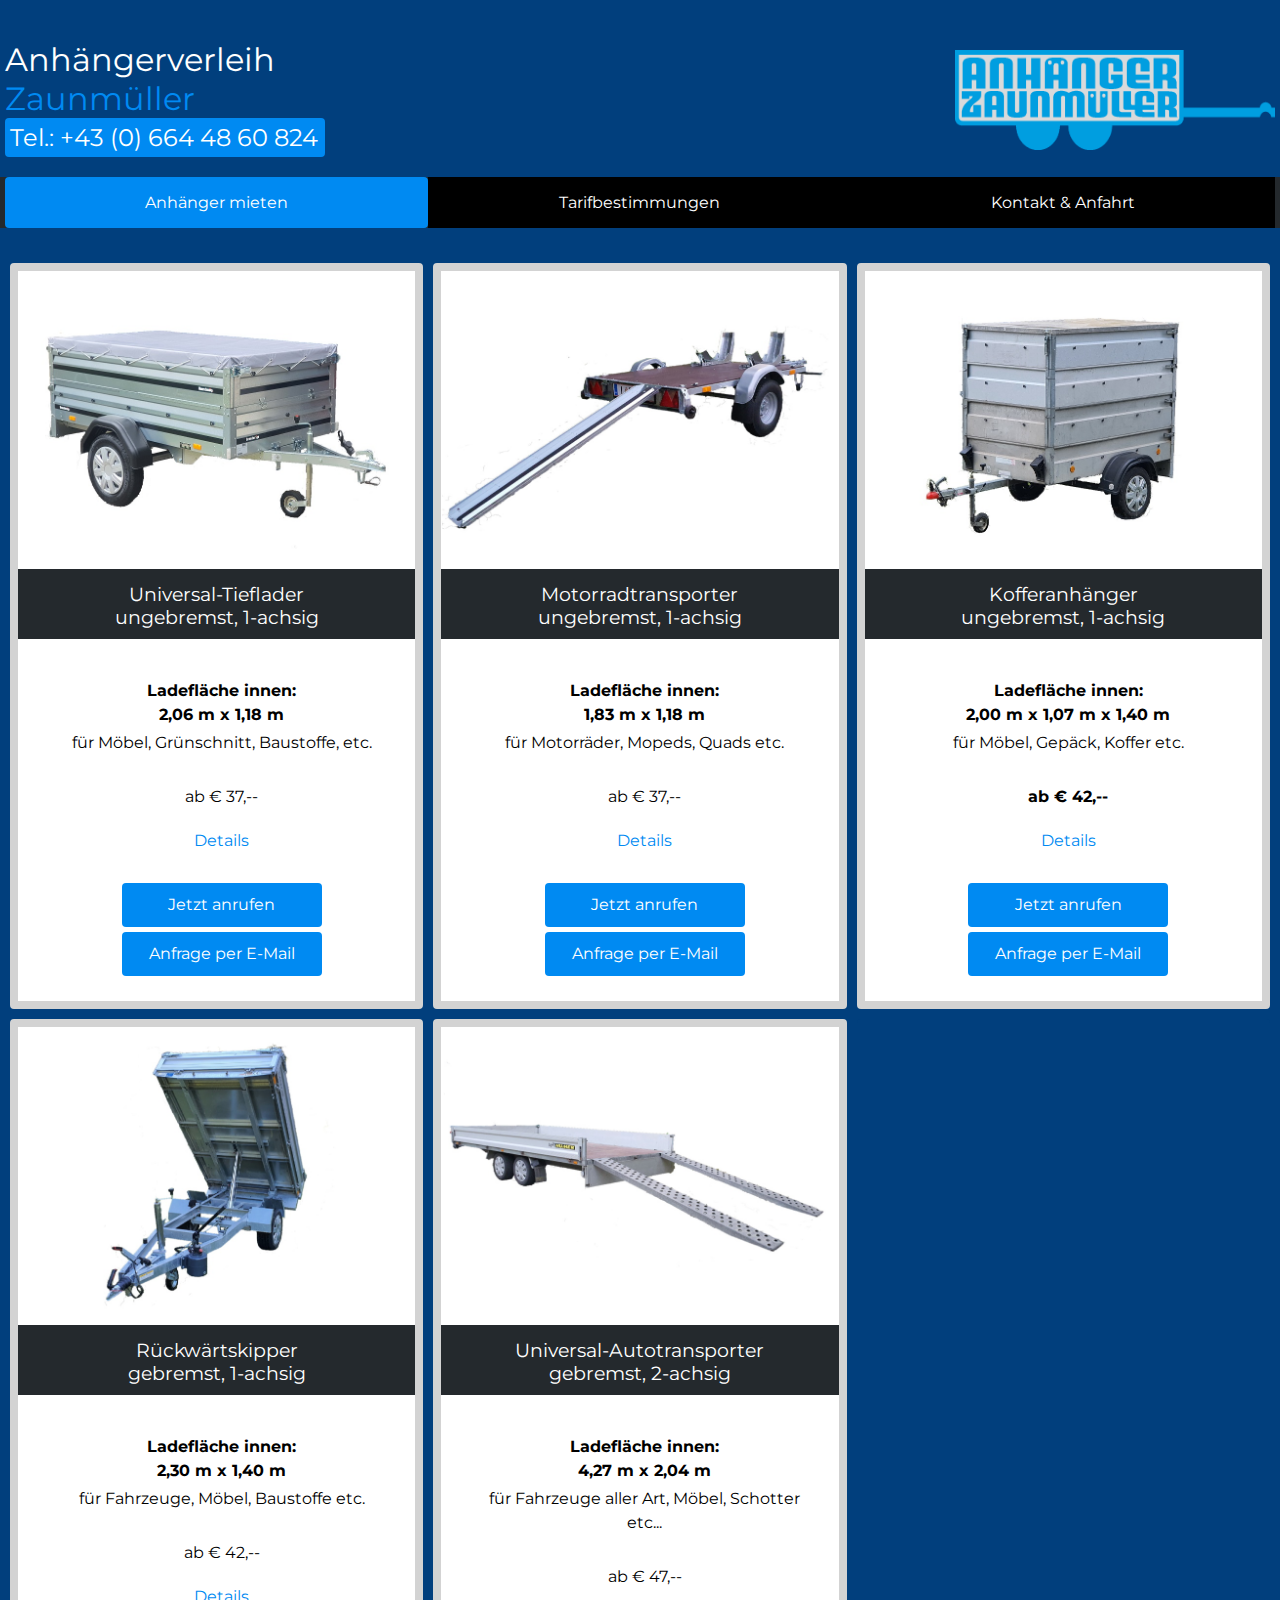
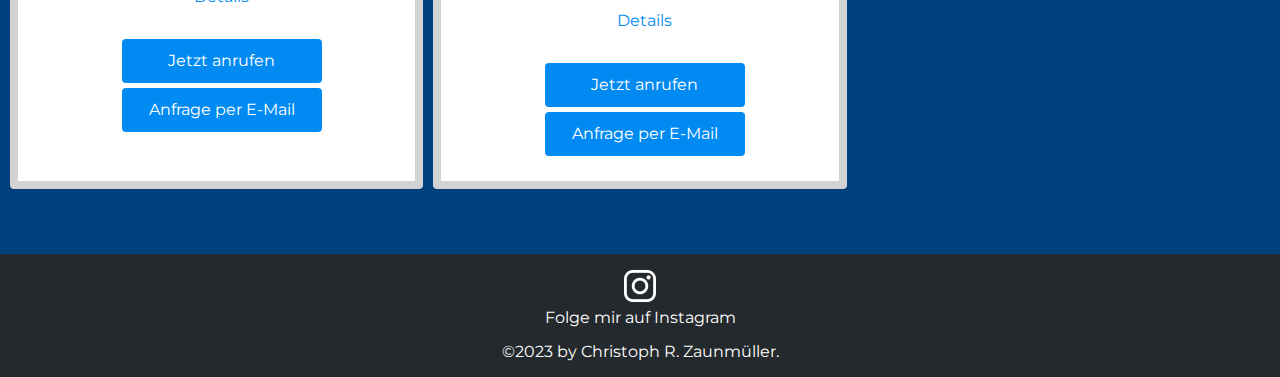
==== commit 38dbecdf: "final update" ====
--- a/index.html
+++ b/index.html
@@ -30,18 +30,18 @@
     <div class='content'>
         <div>
             <a href='anh1.html' class='content_image'>
-                <img src="img/Anh5.jpg"/>
+                <img src="img/Anh1.jpg"/>
                 <h3>Universal-Tieflader<br />ungebremst, 1&#8209;achsig</h3>
                 <div class='small_content_text'>
-                    <div>ab € 35,--</div>
+                    <div>ab € 37,--</div>
                 </div>
             </a>
             <div class='content_text'>
                 <ul>
-                    <li class='content_bold'>Ladefläche innen:<br>2,00 m x 1,07 m</li>
+                    <li class='content_bold'>Ladefläche innen:<br>2,06 m x 1,18 m</li>
                     <li>für Möbel, Grünschnitt, Baustoffe, etc.</li>
                     <div class='placeholder'></div>
-                    <li>ab € 35,--</li>
+                    <li>ab € 37,--</li>
                 </ul>
                 <a href='anh1.html'>Details</a>
                 <div class='placeholder'></div>
@@ -54,7 +54,7 @@
                 <img src="img/Anh2.jpg"/>
                 <h3>Motorradtransporter<br />ungebremst, 1&#8209;achsig</h3>
                 <div class='small_content_text'>
-                    <div>ab € 35,--</div>
+                    <div>ab € 37,--</div>
                 </div>
             </a>
             <div class='content_text'>
@@ -62,7 +62,7 @@
                     <li class='content_bold'>Ladefläche innen:<br>1,83 m x 1,18 m</li>
                     <li>für Motorräder, Mopeds, Quads etc.</li>
                     <div class='placeholder'></div>
-                    <li>ab € 35,--</li>
+                    <li>ab € 37,--</li>
                 </ul>
                 <a href='anh2.html'>Details</a>
                 <div class='placeholder'></div>
@@ -71,11 +71,32 @@
             </div>
         </div>
         <div>
+            <a href='anh5.html' class='content_image'>
+                <img src="img/Anh5.jpg"/>
+                <h3>Kofferanhänger<br />ungebremst, 1&#8209;achsig</h3>
+                <div class='small_content_text'>
+                    <div>ab € 42,--</div>
+                </div>
+            </a>
+            <div class='content_text'>
+                <ul>
+                    <li class='content_bold'>Ladefläche innen:<br>2,00 m x 1,07 m x 1,40 m</li>
+                    <li>für Möbel, Gepäck, Koffer etc.</li>
+                    <div class='placeholder'></div>
+                    <li class="content_bold">ab € 42,--</li>
+                </ul>
+                <a href='anh5.html'>Details</a>
+                <div class='placeholder'></div>
+                <a href="tel:+436644860824" class='content_button'>Jetzt anrufen</a>
+                <a href='mailto:anfrage@verleih-linz.at?subject=RESERVIERUNGSANFRAGE Kofferanhänger' class='content_button'>Anfrage per E-Mail</a>
+            </div>
+        </div>
+        <div>
             <a href='anh3.html' class="content_image">
                 <img src="img/Anh3.jpg"/>
                 <h3>Rückwärtskipper<br />gebremst, 1&#8209;achsig</h3>
                 <div class='small_content_text'>
-                    <div>ab € 40,--</div>
+                    <div>ab € 42,--</div>
                 </div>
             </a>
             <div class='content_text'>
@@ -83,7 +104,7 @@
                     <li class='content_bold'>Ladefläche innen:<br>2,30 m x 1,40 m</li>
                     <li>für Fahrzeuge, Möbel, Baustoffe etc.</li>
                     <div class='placeholder'></div>
-                    <li>ab € 40,--</li>
+                    <li>ab € 42,--</li>
                 </ul>
                 <a href='anh3.html'>Details</a>
                 <div class='placeholder'></div>
@@ -96,7 +117,7 @@
                 <img src="img/Anh4.jpg"/>
                 <h3>Universal-Autotransporter<br />gebremst, 2&#8209;achsig</h3>
                 <div class='small_content_text'>
-                    <div>ab € 45,--</div>
+                    <div>ab € 47,--</div>
                 </div>
             </a>
             <div class='content_text'>
@@ -104,30 +125,9 @@
                     <li class='content_bold'>Ladefläche innen:<br>4,27 m x 2,04 m</li>
                     <li>für Fahrzeuge aller Art, Möbel, Schotter etc...</li>
                     <div class='placeholder'></div>
-                    <li>ab € 45,--</li>
+                    <li>ab € 47,--</li>
                 </ul>
                 <a href='anh4.html'>Details</a>
-                <div class='placeholder'></div>
-                <a href="tel:+436644860824" class='content_button'>Jetzt anrufen</a>
-                <a href='mailto:anfrage@verleih-linz.at?subject=RESERVIERUNGSANFRAGE Universal-Autotransporter' class='content_button'>Anfrage per E-Mail</a>
-            </div>
-        </div>
-        <div>
-            <a href='anh5.html' class='content_image'>
-                <img src="img/Anh6.jpg"/>
-                <h3>Universal-Autotransporter<br />gebremst, 2&#8209;achsig</h3>
-                <div class='small_content_text'>
-                    <div>ab € 45,--</div>
-                </div>
-            </a>
-            <div class='content_text'>
-                <ul>
-                    <li class='content_bold'>Ladefläche innen:<br>4,27 m x 2,04 m</li>
-                    <li>für Fahrzeuge aller Art, Möbel, Schotter etc...</li>
-                    <div class='placeholder'></div>
-                    <li class="content_bold">ab € 45,--</li>
-                </ul>
-                <a href='anh5.html'>Details</a>
                 <div class='placeholder'></div>
                 <a href="tel:+436644860824" class='content_button'>Jetzt anrufen</a>
                 <a href='mailto:anfrage@verleih-linz.at?subject=RESERVIERUNGSANFRAGE Universal-Autotransporter' class='content_button'>Anfrage per E-Mail</a>
@@ -137,7 +137,7 @@
         </div>
     </div>
     <div class='footer'>
-        <div><a href="https://www.instagram.com/user_chris1/?hl=de">Folge mir auf Instagram</a></div>
+        <div><a href="https://www.instagram.com/verleih_linz/?hl=de" class="social_media"><img src="img/insta_icon_white.png" width="32" height="32"/><p>Folge mir auf Instagram</p></a></div>
         <div class="divider"></div>
         <div>&copy;2023 by Christoph R. Zaunmüller. </div>
     </div>
--- a/style.css
+++ b/style.css
@@ -137,12 +137,23 @@
     margin: 5px auto 5px auto;
 }
 
-div.content_solo div.content_image,
 div.content a.content_image {
     display: block;
     background-color: rgb(36,41,45);
     color: white;
 }
+
+div.content_solo div.content_image {
+    display: block;
+}
+
+div.content_solo div.content_image div {
+    display: block;
+    background-color: rgb(36,41,45);
+    color: white;
+}
+
+
 div.content_image img, a.content_image img {
     width: 100%;
 }
@@ -151,6 +162,9 @@
     text-decoration: none;
 }
 
+.social_media p {
+    margin-top: 2px;
+}
 
 div.content div.content_text, div.content_solo div.content_text {
     padding: 20px 30px 20px 40px;
@@ -274,6 +288,10 @@
     height: 450px;
 }
 
+.content_image img {
+    max-width: 500px;
+}
+
 @media all and (max-width: 960px) {
     .menu ul, .header, .content {
         flex-wrap: wrap;
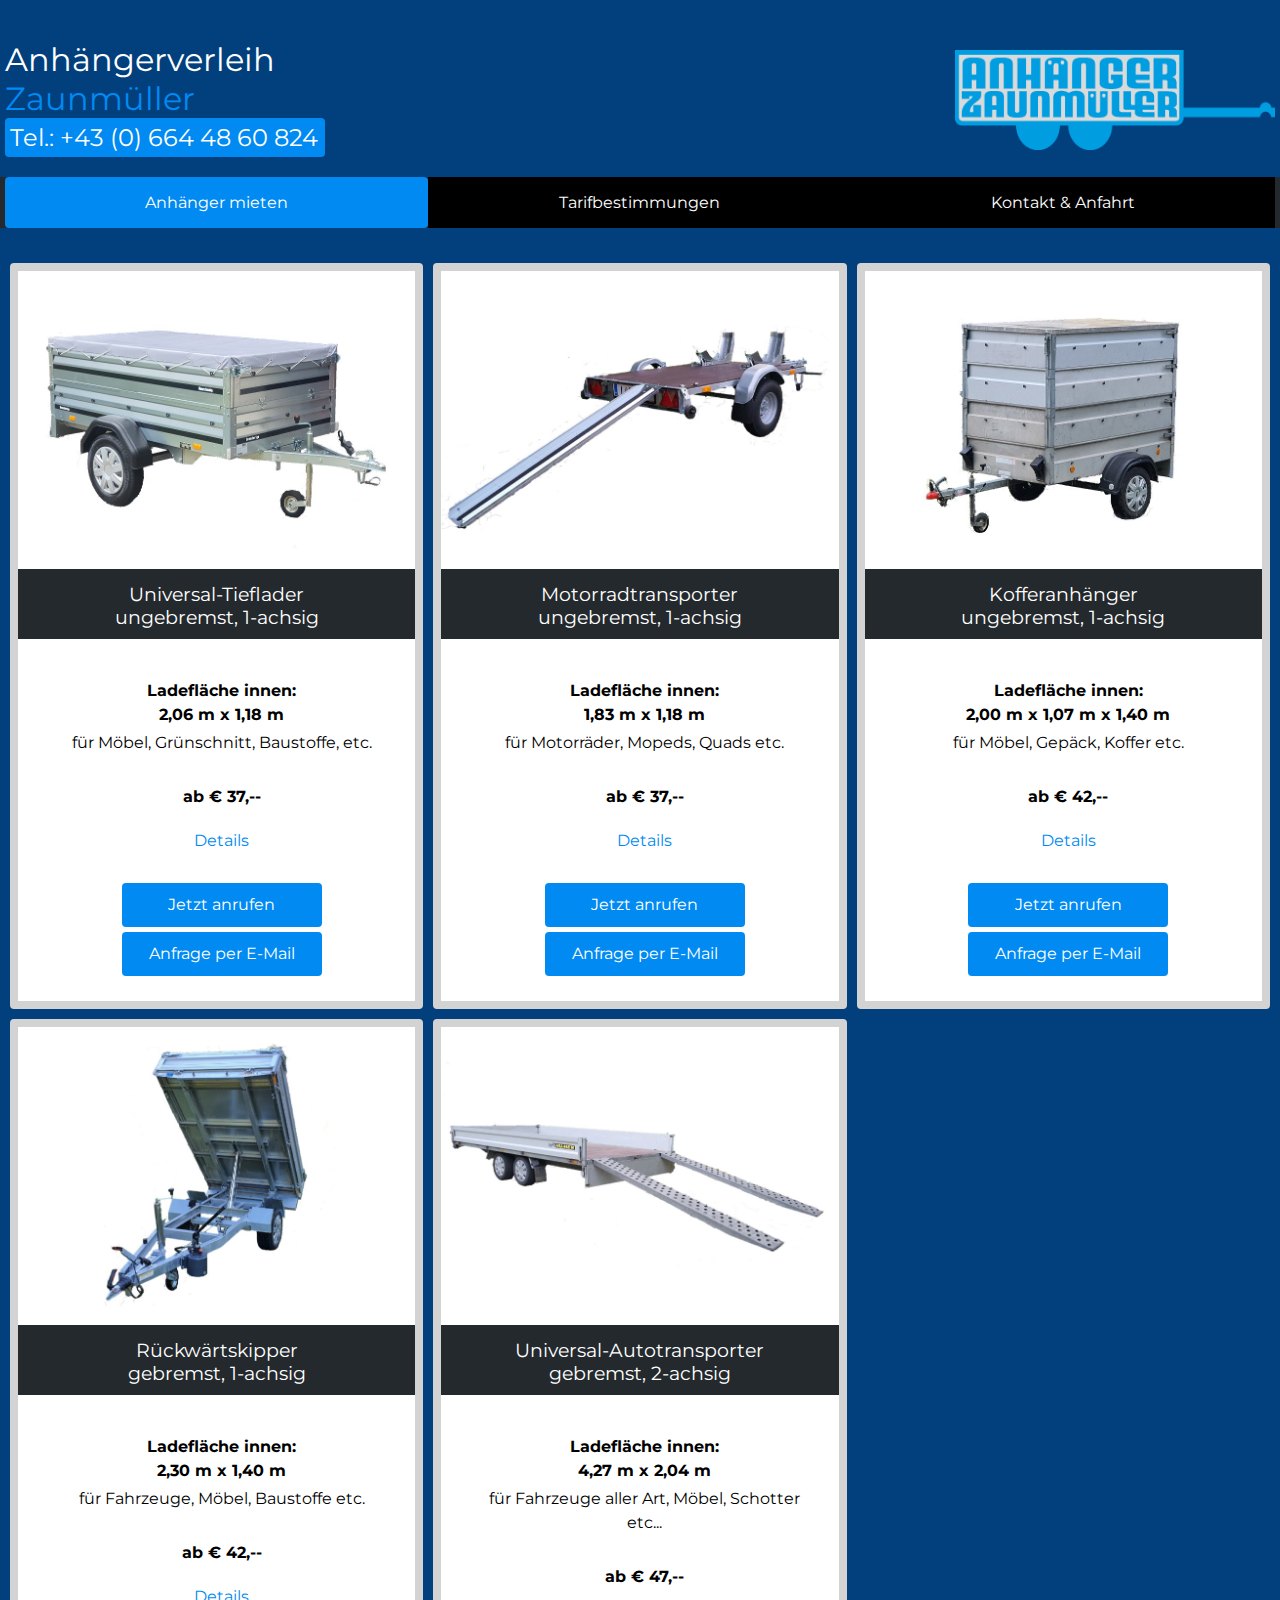
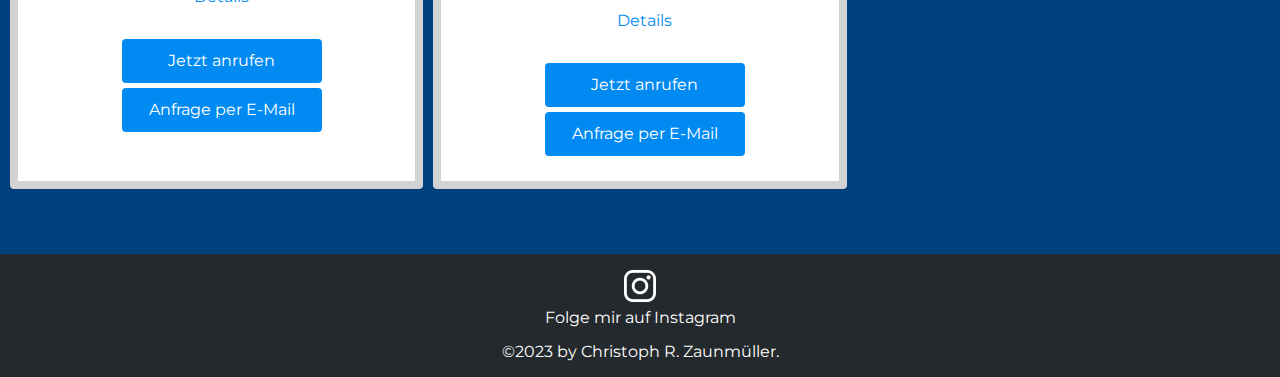
==== commit 0c8296ac: "update bold font" ====
--- a/index.html
+++ b/index.html
@@ -41,7 +41,7 @@
                     <li class='content_bold'>Ladefläche innen:<br>2,06 m x 1,18 m</li>
                     <li>für Möbel, Grünschnitt, Baustoffe, etc.</li>
                     <div class='placeholder'></div>
-                    <li>ab € 37,--</li>
+                    <li class="content_bold">ab € 37,--</li>
                 </ul>
                 <a href='anh1.html'>Details</a>
                 <div class='placeholder'></div>
@@ -62,7 +62,7 @@
                     <li class='content_bold'>Ladefläche innen:<br>1,83 m x 1,18 m</li>
                     <li>für Motorräder, Mopeds, Quads etc.</li>
                     <div class='placeholder'></div>
-                    <li>ab € 37,--</li>
+                    <li class="content_bold">ab € 37,--</li>
                 </ul>
                 <a href='anh2.html'>Details</a>
                 <div class='placeholder'></div>
@@ -104,7 +104,7 @@
                     <li class='content_bold'>Ladefläche innen:<br>2,30 m x 1,40 m</li>
                     <li>für Fahrzeuge, Möbel, Baustoffe etc.</li>
                     <div class='placeholder'></div>
-                    <li>ab € 42,--</li>
+                    <li class="content_bold">ab € 42,--</li>
                 </ul>
                 <a href='anh3.html'>Details</a>
                 <div class='placeholder'></div>
@@ -125,7 +125,7 @@
                     <li class='content_bold'>Ladefläche innen:<br>4,27 m x 2,04 m</li>
                     <li>für Fahrzeuge aller Art, Möbel, Schotter etc...</li>
                     <div class='placeholder'></div>
-                    <li>ab € 47,--</li>
+                    <li class="content_bold">ab € 47,--</li>
                 </ul>
                 <a href='anh4.html'>Details</a>
                 <div class='placeholder'></div>
